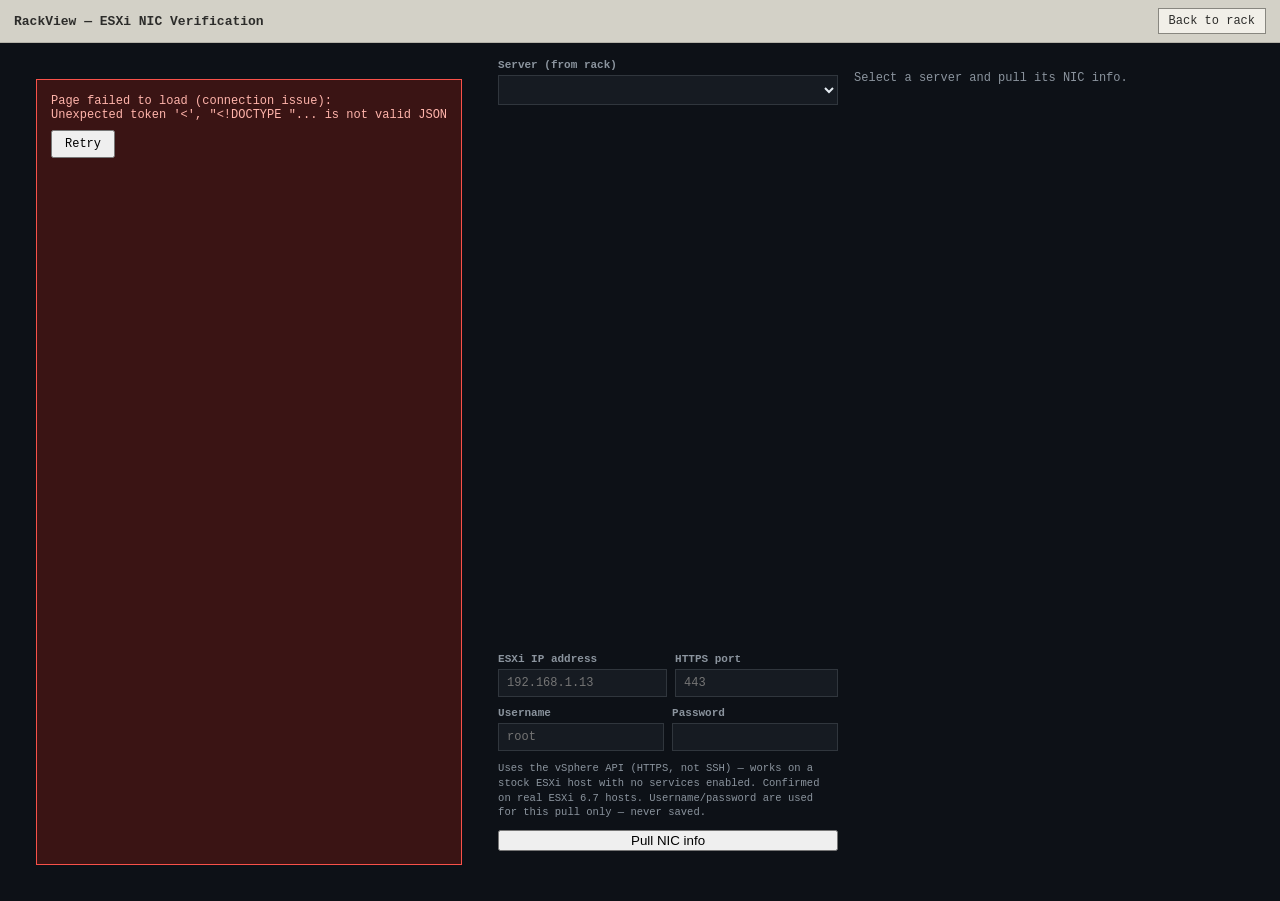
==== static/esxi.html @ 1b65af24 "Add ESXi NIC Verification via vSphere API — confirmed on real hosts, SSH not required SSH is disable" ====
<!DOCTYPE html>
<html lang="en">
<head>
  <meta charset="utf-8">
  <title>RackView — ESXi NIC Verification</title>
  <link rel="stylesheet" href="style.css" onerror="this.onerror=null;this.href='style.css?retry='+Date.now()">
</head>
<body>
  <header class="toolbar">
    <span class="title">RackView — ESXi NIC Verification</span>
    <div class="spacer"></div>
    <a class="btn-link" href="index.html">Back to rack</a>
  </header>

  <main class="san-page">
    <div class="san-input-col">
      <div class="san-field">
        <label for="ex-switch-select">Server (from rack)</label>
        <select id="ex-switch-select"></select>
      </div>
      <div class="san-field-row">
        <div class="san-field">
          <label for="ex-ip">ESXi IP address</label>
          <input id="ex-ip" type="text" placeholder="192.168.1.13">
        </div>
        <div class="san-field san-field-narrow">
          <label for="ex-port">HTTPS port</label>
          <input id="ex-port" type="text" placeholder="443">
        </div>
      </div>
      <div class="san-field-row">
        <div class="san-field">
          <label for="ex-user">Username</label>
          <input id="ex-user" type="text" autocomplete="off" placeholder="root">
        </div>
        <div class="san-field">
          <label for="ex-pass">Password</label>
          <input id="ex-pass" type="password" autocomplete="off">
        </div>
      </div>
      <div class="san-hint">Uses the vSphere API (HTTPS, not SSH) — works on a stock ESXi host with no services enabled. Confirmed on real ESXi 6.7 hosts. Username/password are used for this pull only — never saved.</div>
      <button id="btn-ex-collect" class="primary">Pull NIC info</button>
      <div id="ex-error" class="san-error"></div>
      <div id="ex-last-pulled" class="san-hint"></div>
    </div>

    <div class="san-results-col">
      <div id="ex-body"><div class="san-empty">Select a server and pull its NIC info.</div></div>
    </div>
  </main>

  <script src="js/esxi.js"></script>
</body>
</html>
---- static/style.css ----
* { box-sizing: border-box; }

body {
  margin: 0;
  font-family: monospace;
  background: #F1EFE8;
  color: #2C2C2A;
}

.toolbar {
  display: flex;
  align-items: center;
  gap: 8px;
  padding: 8px 14px;
  background: #D3D1C7;
  border-bottom: 1px solid #B4B2A9;
}

.toolbar .title {
  font-weight: bold;
}

.toolbar .spacer {
  flex: 1;
}

.toolbar button {
  font-family: monospace;
  font-size: 12px;
  padding: 5px 10px;
  border: 1px solid #888780;
  background: #F1EFE8;
  color: #2C2C2A;
  cursor: pointer;
}

.toolbar button.active {
  background: #9FE1CB;
  border-color: #0F6E56;
}

.toolbar button:disabled {
  opacity: 0.4;
  cursor: not-allowed;
}

.btn-link {
  font-family: monospace;
  font-size: 12px;
  padding: 5px 10px;
  border: 1px solid #888780;
  background: #F1EFE8;
  color: #2C2C2A;
  cursor: pointer;
  text-decoration: none;
  display: inline-block;
}

.dropdown {
  position: relative;
}

.conn-export-btn {
  margin-bottom: 10px;
}

.rear-cfg {
  margin-top: 14px;
  padding-top: 10px;
  border-top: 1px solid #D3D1C7;
}

.rear-cfg-note {
  font-size: 11px;
  color: #5F5E5A;
  margin-bottom: 8px;
}

.rear-cfg-row {
  display: flex;
  align-items: center;
  gap: 8px;
  margin-bottom: 6px;
}

.rear-cfg-label {
  width: 80px;
  flex-shrink: 0;
  font-size: 11px;
  color: #5F5E5A;
}

.rear-cfg-opts {
  display: flex;
  gap: 4px;
  flex-wrap: wrap;
}

.rear-cfg-btn {
  font-family: monospace;
  font-size: 11px;
  padding: 3px 8px;
  border: 1px solid #888780;
  background: #F1EFE8;
  color: #2C2C2A;
  cursor: pointer;
}

.rear-cfg-btn.active {
  background: #9FE1CB;
  border-color: #0F6E56;
  font-weight: bold;
}

.rear-cfg-preview {
  font-size: 12px;
  font-weight: bold;
  color: #0F6E56;
  margin: 10px 0;
}

.rear-cfg-actions {
  display: flex;
  gap: 8px;
}

.search-overlay {
  display: none;
  position: fixed;
  inset: 0;
  background: rgba(20, 19, 18, 0.45);
  z-index: 2000;
  align-items: flex-start;
  justify-content: center;
  padding-top: 10vh;
}

.search-overlay.open {
  display: flex;
}

.search-box {
  width: 560px;
  max-width: 90vw;
  max-height: 70vh;
  background: #F1EFE8;
  border: 1px solid #888780;
  border-radius: 8px;
  box-shadow: 0 8px 30px rgba(0, 0, 0, 0.35);
  display: flex;
  flex-direction: column;
  overflow: hidden;
}

.search-input-row {
  display: flex;
  align-items: center;
  gap: 8px;
  padding: 10px 12px;
  border-bottom: 1px solid #B4B2A9;
}

#search-input {
  flex: 1;
  font-family: monospace;
  font-size: 14px;
  border: none;
  background: none;
  outline: none;
  color: #2C2C2A;
}

.search-type-badge {
  display: none;
  font-size: 10px;
  padding: 2px 6px;
  border-radius: 3px;
  background: #9FE1CB;
  color: #0F6E56;
  font-weight: bold;
}

.search-results {
  overflow-y: auto;
  padding: 6px;
}

.search-empty {
  padding: 16px;
  color: #5F5E5A;
  font-size: 12px;
  text-align: center;
}

.sr {
  padding: 8px 10px;
  border-radius: 6px;
  cursor: pointer;
  margin-bottom: 2px;
}

.sr:hover, .sr.active {
  background: #D3D1C7;
}

.sr .st {
  display: flex;
  justify-content: space-between;
  align-items: baseline;
  gap: 8px;
}

.sr .st b {
  font-size: 12.5px;
}

.sr .bd {
  font-size: 10px;
  padding: 1px 5px;
  border-radius: 3px;
  background: #D3D1C7;
  color: #5F5E5A;
  white-space: nowrap;
}

.sr.active .bd, .sr:hover .bd {
  background: #F1EFE8;
}

.sr .sb {
  font-size: 11px;
  color: #5F5E5A;
  margin-top: 2px;
}

.sr .sm {
  font-size: 10.5px;
  color: #0F6E56;
  margin-top: 2px;
}

.dropdown-menu {
  display: none;
  position: absolute;
  top: 100%;
  left: 0;
  z-index: 10;
  flex-direction: column;
  min-width: 240px;
  background: #F1EFE8;
  border: 1px solid #888780;
  box-shadow: 0 2px 6px rgba(0, 0, 0, 0.25);
}

.dropdown-menu.open {
  display: flex;
}

.dropdown-menu button {
  font-family: monospace;
  font-size: 12px;
  padding: 7px 10px;
  border: none;
  border-bottom: 1px solid #D3D1C7;
  background: #F1EFE8;
  color: #2C2C2A;
  text-align: left;
  cursor: pointer;
}

.dropdown-menu button:last-child {
  border-bottom: none;
}

.dropdown-menu button:hover {
  background: #D3D1C7;
}

.layout {
  display: flex;
  height: calc(100vh - 42px);
}

.catalog {
  display: none;
  flex-direction: column;
  gap: 8px;
  width: 260px;
  flex-shrink: 0;
  padding: 10px;
  overflow-y: auto;
  border-right: 1px solid #B4B2A9;
  background: #F1EFE8;
  font-size: 12px;
}

.catalog-search {
  font-family: monospace;
  font-size: 12px;
  padding: 5px 6px;
  border: 1px solid #888780;
  background: #fff;
}

.catalog-chips {
  display: flex;
  flex-wrap: wrap;
  gap: 4px;
}

.chip {
  font-family: monospace;
  font-size: 11px;
  padding: 3px 7px;
  border: 1px solid #888780;
  background: #F1EFE8;
  color: #2C2C2A;
  cursor: pointer;
}

.chip.active {
  background: #9FE1CB;
  border-color: #0F6E56;
}

.catalog-list {
  display: flex;
  flex-direction: column;
  gap: 6px;
  margin-top: 4px;
}

.catalog-card {
  border: 1px solid #B4B2A9;
  padding: 6px;
  cursor: grab;
  background: #D3D1C7;
}

.catalog-card-title {
  font-weight: bold;
}

.catalog-card-meta {
  color: #5F5E5A;
  font-size: 10px;
}

.catalog-empty {
  color: #5F5E5A;
}

.rack-container {
  position: relative;
  flex: 1;
  overflow: auto;
  display: flex;
  flex-direction: column;
  align-items: center;
  padding: 16px;
}

.cable-legend {
  display: none;
  gap: 14px;
  margin-top: 8px;
  font-size: 11px;
}

.legend-item {
  display: inline-flex;
  align-items: center;
}

.legend-swatch {
  display: inline-block;
  width: 16px;
  height: 4px;
  margin-right: 4px;
  vertical-align: middle;
}

#rack-svg {
  height: 100%;
  cursor: grab;
}

.panel {
  width: 340px;
  border-left: 1px solid #B4B2A9;
  padding: 12px;
  overflow-y: auto;
  font-size: 12px;
  background: #F1EFE8;
}

.panel table {
  width: 100%;
  table-layout: fixed;
  font-family: monospace;
  font-size: 11px;
  border-collapse: collapse;
}

.panel table td, .panel table th {
  padding: 2px 4px;
  overflow: hidden;
  text-overflow: ellipsis;
  white-space: nowrap;
  border-bottom: 1px solid #D3D1C7;
  text-align: left;
}

.panel-header {
  margin-bottom: 8px;
}

.ph-top {
  display: flex;
  align-items: center;
  gap: 6px;
}

.ph-role-sq {
  display: inline-block;
  width: 10px;
  height: 10px;
  border-radius: 2px;
  flex-shrink: 0;
}

.ph-name {
  font-weight: bold;
  font-size: 14px;
  flex: 1;
}

.ph-edit-btn {
  font-family: monospace;
  font-size: 11px;
  padding: 3px 8px;
  border: 1px solid #888780;
  background: #F1EFE8;
  color: #2C2C2A;
  cursor: pointer;
}

.ph-model {
  color: #5F5E5A;
  font-size: 11px;
  font-weight: bold;
  margin-top: 2px;
}

.ph-chips {
  display: flex;
  flex-wrap: wrap;
  gap: 4px;
  margin-top: 6px;
}

.chip-sm {
  font-size: 10px;
  font-family: monospace;
  padding: 2px 6px;
  background: #D3D1C7;
  border-radius: 3px;
}

.panel-tabs {
  display: flex;
  gap: 2px;
  margin: 10px 0 8px;
  border-bottom: 1px solid #B4B2A9;
}

.panel-tab {
  font-family: monospace;
  font-size: 11px;
  padding: 6px 8px;
  border: none;
  background: none;
  color: #5F5E5A;
  cursor: pointer;
  border-bottom: 2px solid transparent;
}

.panel-tab.active {
  color: #2C2C2A;
  font-weight: bold;
  border-bottom-color: #0F6E56;
}

.tab-empty {
  color: #5F5E5A;
  font-size: 11px;
  padding: 6px 0;
}

.impact-loading {
  color: #5F5E5A;
  font-size: 11px;
  padding: 10px 0;
}

.impact-severity {
  display: inline-block;
  font-size: 11px;
  font-weight: bold;
  padding: 4px 10px;
  border-radius: 4px;
  margin-bottom: 10px;
}

.impact-counts {
  display: flex;
  gap: 6px;
  margin-bottom: 8px;
}

.impact-count-card {
  flex: 1;
  border: 1px solid;
  border-radius: 6px;
  padding: 8px 6px;
  text-align: center;
}

.icc-num {
  font-size: 18px;
  font-weight: bold;
  line-height: 1.1;
}

.icc-label {
  font-size: 9px;
  color: #5F5E5A;
  margin-top: 2px;
}

.ic {
  position: relative;
  padding: 6px 9px 6px 12px;
  margin-bottom: 4px;
  border-radius: 5px;
  background: #E4E2D8;
  cursor: pointer;
  font-size: 11px;
}

.ic::before {
  content: "";
  position: absolute;
  left: 0;
  top: 0;
  bottom: 0;
  width: 2.5px;
  border-radius: 5px 0 0 5px;
}

.ic.crit::before { background: #A32D2D; }
.ic.warn::before { background: #B8791A; }
.ic.ok::before { background: #0F6E56; }

.ic .in {
  font-family: monospace;
}

.ic .id {
  font-size: 10px;
  color: #5F5E5A;
  margin-top: 2px;
}

.gen-row {
  display: flex;
  justify-content: space-between;
  gap: 8px;
  padding: 3px 0;
  border-bottom: 1px solid #D3D1C7;
  font-size: 11px;
}

.gen-label {
  color: #5F5E5A;
  flex-shrink: 0;
}

.gen-val {
  text-align: right;
  overflow: hidden;
  text-overflow: ellipsis;
  white-space: nowrap;
}

.ip-conflict-warning {
  font-size: 10.5px;
  color: #A32D2D;
  background: #FCE8E6;
  border-radius: 4px;
  padding: 4px 7px;
  margin: 2px 0 4px;
}

.conn-group-title {
  display: flex;
  align-items: center;
  gap: 6px;
  font-size: 11px;
  font-weight: bold;
  color: #5F5E5A;
  margin: 10px 0 5px;
}

.cg-stripe {
  display: inline-block;
  width: 12px;
  height: 3px;
}

.cg-count {
  margin-left: auto;
  background: #D3D1C7;
  border-radius: 8px;
  padding: 0 6px;
  font-weight: normal;
}

.row {
  position: relative;
  display: grid;
  grid-template-columns: 1fr 1fr;
  gap: 3px 10px;
  padding: 7px 9px;
  background: #E4E2D8;
  border-radius: 7px;
  margin-bottom: 4px;
}

.rl, .rr {
  display: flex;
  flex-direction: column;
  min-width: 0;
}

.rl b, .rr b {
  font-size: 11.5px;
  font-weight: 600;
  color: #2C2C2A;
  font-family: monospace;
  overflow: hidden;
  text-overflow: ellipsis;
  white-space: nowrap;
}

.rl span, .rr span {
  font-size: 10px;
  color: #5F5E5A;
  font-family: monospace;
}

.rt {
  grid-column: 1 / -1;
  font-size: 10px;
  color: #C9E8D8;
  font-family: monospace;
  white-space: pre-wrap;
  background: #2C2C2A;
  border-radius: 4px;
  padding: 5px 7px;
  margin-top: 4px;
  line-height: 1.5;
}

.lldp-note-row {
  background: transparent;
  border: 1px dashed #B4B2A9;
}

.row-del {
  position: absolute;
  top: 4px;
  right: 6px;
  border: none;
  background: none;
  color: #A32D2D;
  font-size: 13px;
  line-height: 1;
  cursor: pointer;
  padding: 2px 4px;
}

.add-conn-wrap {
  margin-top: 6px;
}

.add-conn-btn {
  font-family: monospace;
  font-size: 11px;
  padding: 5px 8px;
  border: 1px dashed #888780;
  background: none;
  color: #5F5E5A;
  cursor: pointer;
  width: 100%;
}

.add-conn-form {
  display: flex;
  flex-direction: column;
  gap: 4px;
  padding: 7px 9px;
  background: #E4E2D8;
  border-radius: 7px;
}

.ed-select, .ed-input {
  font-family: monospace;
  font-size: 11px;
  padding: 4px 5px;
  border: 1px solid #B4B2A9;
  background: #fff;
}

.add-conn-commit {
  font-family: monospace;
  font-size: 11px;
  padding: 5px 8px;
  border: 1px solid #0F6E56;
  background: #9FE1CB;
  cursor: pointer;
}

.panel-action-bar {
  position: sticky;
  bottom: 0;
  display: flex;
  align-items: center;
  gap: 8px;
  margin-top: 10px;
  padding: 8px;
  background: #D3D1C7;
  border-top: 1px solid #B4B2A9;
  font-size: 11px;
}

.panel-action-bar span {
  flex: 1;
  color: #5F5E5A;
}

.panel-action-bar button {
  font-family: monospace;
  font-size: 11px;
  padding: 5px 10px;
  border: 1px solid #888780;
  background: #F1EFE8;
  cursor: pointer;
}

.panel-action-bar .save-btn {
  border-color: #0F6E56;
  background: #9FE1CB;
}

.panel-action-bar .delete-btn {
  border-color: #A32D2D;
  color: #A32D2D;
}

.panel-action-bar .delete-btn:hover {
  background: #A32D2D;
  color: #F1EFE8;
}

#panel.edit .ed {
  outline: 0.5px dashed #888780;
  outline-offset: 2px;
  border-radius: 3px;
  cursor: text;
}

#panel.edit .ed:hover {
  background: #FFF8E8;
  outline-color: #B8791A;
}

#panel.edit .ed:focus {
  outline: 1.5px solid #0F6E56;
  background: #fff;
}

#panel.edit .rt:hover {
  background: #383735;
  outline-color: #B8791A;
}

#panel.edit .rt:focus {
  background: #202020;
  outline: 1.5px solid #0F6E56;
}

.ed.chg {
  background: #FFF8E8;
}

.panel .section-title {
  margin-top: 10px;
  font-weight: bold;
  color: #5F5E5A;
  border-bottom: 1px solid #B4B2A9;
  margin-bottom: 4px;
}

.panel .config-block {
  background: #2C2C2A;
  color: #D3D1C7;
  font-size: 10px;
  padding: 6px;
  white-space: pre-wrap;
  overflow-x: auto;
}

.cable-info {
  display: none;
  margin-top: 8px;
  padding: 8px 12px;
  background: #2C2C2A;
  color: #F1EFE8;
  border-radius: 6px;
  font-family: monospace;
  font-size: 12px;
  align-items: center;
  gap: 12px;
}

.cable-info-end {
  display: flex;
  flex-direction: column;
}

.cable-info-dev {
  font-weight: bold;
}

.cable-info-port {
  color: #B4B2A9;
  font-size: 11px;
}

.cable-info-mid {
  display: flex;
  align-items: center;
  gap: 6px;
  color: #D3D1C7;
  font-size: 11px;
  white-space: nowrap;
}

.rv-tooltip {
  position: fixed;
  display: none;
  background: #2C2C2A;
  color: #E6E4DC;
  padding: 7px 10px;
  border-radius: 6px;
  font-size: 11px;
  font-family: monospace;
  line-height: 1.5;
  pointer-events: none;
  z-index: 1000;
  box-shadow: 0 2px 8px rgba(0, 0, 0, 0.25);
}

.toolbar button.primary, .lldp-page button.primary {
  background: #9FE1CB;
  border-color: #0F6E56;
  font-weight: bold;
}

.cabling-hint {
  position: absolute;
  top: 10px;
  left: 50%;
  transform: translateX(-50%);
  background: #2C2C2A;
  color: #E6E4DC;
  padding: 7px 14px;
  border-radius: 6px;
  font-size: 12px;
  font-family: monospace;
  z-index: 900;
  box-shadow: 0 2px 8px rgba(0, 0, 0, 0.25);
  pointer-events: none;
}

.toast-container {
  position: fixed;
  right: 16px;
  bottom: 16px;
  z-index: 5000;
  display: flex;
  flex-direction: column-reverse;
  gap: 8px;
}

.toast {
  background: #F1EFE8;
  border: 1px solid #0F6E56;
  border-left: 4px solid #0F6E56;
  border-radius: 6px;
  padding: 8px 12px;
  font-family: monospace;
  min-width: 200px;
  max-width: 320px;
  box-shadow: 0 4px 14px rgba(0, 0, 0, 0.25);
  cursor: pointer;
  animation: toast-in 0.15s ease-out;
}

@keyframes toast-in {
  from { opacity: 0; transform: translateY(6px); }
  to { opacity: 1; transform: translateY(0); }
}

.toast-title {
  font-size: 12px;
  font-weight: bold;
  color: #0F6E56;
}

.toast-detail {
  font-size: 11px;
  color: #5F5E5A;
  margin-top: 2px;
}

.lldp-mode-hint {
  padding: 6px 16px;
  font-size: 12px;
  color: #5F5E5A;
  background: #F1EFE8;
  border-bottom: 1px solid #D3D1C7;
}

.lldp-page {
  display: flex;
  gap: 16px;
  padding: 16px;
  height: calc(100vh - 42px);
  box-sizing: border-box;
}

.lldp-input-col {
  width: 380px;
  flex-shrink: 0;
  display: flex;
  flex-direction: column;
  gap: 10px;
}

.lldp-field {
  display: flex;
  flex-direction: column;
  gap: 4px;
}

.lldp-field label {
  font-size: 11px;
  color: #5F5E5A;
  font-weight: bold;
}

.lldp-field select, .lldp-field textarea {
  font-family: monospace;
  font-size: 12px;
  padding: 6px 8px;
  border: 1px solid #888780;
  background: #fff;
}

.lldp-field textarea {
  flex: 1;
  min-height: 320px;
  resize: vertical;
  white-space: pre;
}

.lldp-actions {
  display: flex;
  gap: 8px;
}

.lldp-actions button {
  font-family: monospace;
  font-size: 12px;
  padding: 7px 12px;
  border: 1px solid #888780;
  background: #F1EFE8;
  cursor: pointer;
}

.lldp-error {
  color: #A32D2D;
  font-size: 11px;
  min-height: 14px;
}

.lldp-history-section {
  display: flex;
  flex-direction: column;
  gap: 6px;
  min-height: 0;
  flex: 1;
}

.lldp-history-title {
  font-size: 11px;
  font-weight: bold;
  color: #5F5E5A;
  text-transform: uppercase;
  letter-spacing: 0.03em;
}

.lldp-history-list {
  overflow-y: auto;
  display: flex;
  flex-direction: column;
  gap: 4px;
}

.lh {
  border: 1px solid #B4B2A9;
  border-radius: 5px;
  padding: 6px 8px;
  background: #fff;
  cursor: pointer;
}

.lh:hover {
  background: #F1EFE8;
}

.lh.active {
  border-color: #0F6E56;
  box-shadow: 0 0 0 1px #0F6E56;
}

.lh.done {
  opacity: 0.7;
}

.lh-top {
  display: flex;
  align-items: center;
  gap: 6px;
  font-size: 11.5px;
}

.lh-time {
  color: #5F5E5A;
}

.lh-switch {
  font-weight: bold;
  flex: 1;
}

.lh-del {
  border: none;
  background: none;
  color: #A32D2D;
  cursor: pointer;
  font-size: 13px;
  line-height: 1;
  padding: 0 2px;
}

.lh-summary {
  font-size: 11px;
  color: #5F5E5A;
  margin-top: 2px;
}

.lh-state {
  font-size: 9.5px;
  text-transform: uppercase;
  color: #B8791A;
  margin-top: 2px;
}

.lh.done .lh-state {
  color: #0F6E56;
}

.lldp-results-col {
  flex: 1;
  display: flex;
  flex-direction: column;
  min-width: 0;
}

.lldp-results-header {
  display: flex;
  align-items: center;
  justify-content: space-between;
  gap: 10px;
  margin-bottom: 10px;
}

.lldp-chips {
  display: flex;
  gap: 4px;
}

.lldp-header-actions {
  display: flex;
  align-items: center;
  gap: 8px;
}

.lldp-summary {
  margin-bottom: 8px;
}

.lldp-summary-line {
  font-size: 12px;
  font-weight: bold;
  color: #2C2C2A;
}

.lldp-summary-ok {
  font-size: 12px;
  color: #0F6E56;
}

#btn-apply-all {
  font-family: monospace;
  font-size: 12px;
  padding: 6px 12px;
  border: 1px solid #0F6E56;
  cursor: pointer;
}

#btn-apply-all:disabled {
  opacity: 0.4;
  cursor: not-allowed;
  border-color: #888780;
  background: #F1EFE8;
}

.lldp-results-list {
  flex: 1;
  overflow-y: auto;
}

.lldp-empty {
  color: #5F5E5A;
  font-size: 12px;
  padding: 20px;
  text-align: center;
}

.lr {
  border: 1px solid #B4B2A9;
  border-left: 3px solid #888780;
  border-radius: 5px;
  padding: 8px 10px;
  margin-bottom: 6px;
  background: #fff;
}

.lr.new { border-left-color: #0F6E56; }
.lr.matched { border-left-color: #888780; opacity: 0.75; }
.lr.conflict { border-left-color: #A32D2D; }
.lr.removed { border-left-color: #B8791A; }

.lr .lt {
  display: flex;
  align-items: center;
  gap: 8px;
  font-size: 12.5px;
}

.lr-port-link {
  cursor: pointer;
  text-decoration: underline dotted;
}

.lr-port-link:hover {
  color: #0F6E56;
}

.lr .bd {
  font-size: 9.5px;
  font-weight: bold;
  padding: 1px 6px;
  border-radius: 3px;
  text-transform: uppercase;
}

.lr .bd.new { background: #DFF5E6; color: #0F6E56; }
.lr .bd.matched { background: #E4E2D8; color: #5F5E5A; }
.lr .bd.conflict { background: #FCE8E6; color: #A32D2D; }
.lr .bd.removed { background: #FBEDD4; color: #B8791A; }

.lr .lb {
  font-size: 11px;
  color: #5F5E5A;
  margin-top: 3px;
}

.lr .lc-note {
  font-size: 10.5px;
  color: #B8791A;
  margin-top: 3px;
}

.lr .lc-note.warn {
  color: #A32D2D;
}

.lr .lc-note.ok {
  color: #0F6E56;
}

.lr .la {
  display: flex;
  align-items: center;
  gap: 6px;
  margin-top: 6px;
}

.lldp-medium-select, .lldp-device-select {
  font-family: monospace;
  font-size: 11px;
  padding: 3px 5px;
  border: 1px solid #888780;
}

.lldp-device-select {
  max-width: 220px;
}

.lr .ba, .lr .bs {
  font-family: monospace;
  font-size: 11px;
  padding: 4px 8px;
  border: 1px solid #888780;
  background: #F1EFE8;
  cursor: pointer;
}

.lr .ba {
  border-color: #0F6E56;
  background: #9FE1CB;
}

.lr .ba.danger {
  border-color: #A32D2D;
  background: #F3B4B0;
}

.floor-customer-label {
  font-size: 12px;
  color: #5F5E5A;
}

#customer-select {
  font-family: monospace;
  font-size: 12px;
  padding: 5px 8px;
  border: 1px solid #888780;
  background: #fff;
}

.floor-summary {
  font-size: 11px;
  color: #5F5E5A;
}

.floor-toggle {
  font-size: 11px;
  display: flex;
  align-items: center;
  gap: 4px;
  cursor: pointer;
}

.floor-container {
  height: calc(100vh - 42px);
  overflow: auto;
  padding: 16px;
  background: #E4E2D8;
}

.floor-empty {
  color: #5F5E5A;
  font-size: 13px;
  text-align: center;
  padding: 60px;
}

#floor-svg {
  display: block;
}

.cable-ctx-menu {
  position: fixed;
  z-index: 3000;
  display: flex;
  flex-direction: column;
  min-width: 200px;
  background: #F1EFE8;
  border: 1px solid #888780;
  box-shadow: 0 2px 8px rgba(0, 0, 0, 0.3);
}

.cable-ctx-menu button {
  font-family: monospace;
  font-size: 12px;
  padding: 7px 10px;
  border: none;
  border-bottom: 1px solid #D3D1C7;
  background: #F1EFE8;
  color: #2C2C2A;
  text-align: left;
  cursor: pointer;
}

.cable-ctx-menu button:last-child {
  border-bottom: none;
}

.cable-ctx-menu button:hover {
  background: #D3D1C7;
}

.cable-ctx-menu button:disabled {
  opacity: 0.4;
  cursor: not-allowed;
}

.cable-ctx-menu button.cable-ctx-danger {
  color: #A32D2D;
}

.cable-ctx-menu button.cable-ctx-danger:hover {
  background: #A32D2D;
  color: #F1EFE8;
}

.help-overlay {
  display: none;
  position: fixed;
  inset: 0;
  z-index: 4000;
  background: rgba(20, 19, 18, 0.55);
  align-items: center;
  justify-content: center;
}

.help-overlay.open {
  display: flex;
}

.help-box {
  position: relative;
  width: min(700px, 90vw);
  max-height: 85vh;
  overflow-y: auto;
  background: #F1EFE8;
  border: 1px solid #888780;
  box-shadow: 0 8px 30px rgba(0, 0, 0, 0.4);
  padding: 28px 32px;
  font-family: monospace;
  color: #2C2C2A;
}

.help-box h2 {
  margin: 0 0 4px;
  font-size: 20px;
}

.help-intro {
  margin: 0 0 20px;
  color: #5F5E5A;
  font-size: 13px;
}

.help-grid {
  display: grid;
  grid-template-columns: 1fr 1fr;
  gap: 16px;
}

.help-item h3 {
  margin: 0 0 6px;
  font-size: 13px;
}

.help-item p {
  margin: 0;
  font-size: 12px;
  line-height: 1.5;
  color: #3A3937;
}

.help-close {
  position: absolute;
  top: 10px;
  right: 12px;
  width: 28px;
  height: 28px;
  border: 1px solid #888780;
  background: #F1EFE8;
  font-size: 18px;
  line-height: 1;
  cursor: pointer;
  color: #2C2C2A;
}

.help-close:hover {
  background: #A32D2D;
  color: #F1EFE8;
  border-color: #A32D2D;
}

@media (max-width: 640px) {
  .help-grid {
    grid-template-columns: 1fr;
  }
}

/* ===== SAN Switch Mapping — a dark, self-contained theme (unlike the rest of the app) since
   this page mirrors a sibling tool's fabric/zoning report look, not RackView's own light UI. */
.san-page {
  display: flex;
  gap: 16px;
  padding: 16px;
  height: calc(100vh - 42px);
  box-sizing: border-box;
  background: #0d1117;
  color: #e6edf3;
}

.san-input-col {
  width: 340px;
  flex-shrink: 0;
  display: flex;
  flex-direction: column;
  gap: 10px;
}

.san-field {
  display: flex;
  flex-direction: column;
  gap: 4px;
  flex: 1;
}

.san-field-row {
  display: flex;
  gap: 8px;
}

.san-field-narrow {
  flex: 0 0 70px;
}

.san-field label {
  font-size: 11px;
  color: #8b949e;
  font-weight: bold;
}

.san-field input, .san-field select {
  font-family: monospace;
  font-size: 12px;
  padding: 6px 8px;
  border: 1px solid #30363d;
  background: #161b22;
  color: #e6edf3;
}

.san-hint {
  font-size: 10.5px;
  color: #8b949e;
  line-height: 1.4;
}

#btn-san-collect {
  font-family: monospace;
  font-size: 12px;
  padding: 8px 12px;
  border: 1px solid #58a6ff;
  background: #1c3a5e;
  color: #e6edf3;
  cursor: pointer;
}

#btn-san-collect:disabled {
  opacity: 0.6;
  cursor: default;
}

.san-error {
  color: #f85149;
  font-size: 11px;
  min-height: 14px;
}

.san-results-col {
  flex: 1;
  overflow-y: auto;
  min-width: 0;
}

.san-empty {
  color: #8b949e;
  font-size: 12px;
  padding: 12px 0;
}

.san-block {
  margin-bottom: 30px;
}

.san-head {
  display: flex;
  align-items: center;
  gap: 10px;
  flex-wrap: wrap;
  margin-bottom: 8px;
}

.san-head b {
  font-size: 15px;
}

.san-sub {
  color: #8b949e;
  font-size: 11px;
}

.san-pill {
  display: inline-block;
  border: 1px solid #30363d;
  border-radius: 10px;
  padding: 1px 8px;
  font-size: 10.5px;
  color: #c9d1d9;
  background: #161b22;
}

.san-pill-ip {
  color: #58a6ff;
  border-color: #1c3a5e;
}

.san-h4 {
  font-size: 11px;
  text-transform: uppercase;
  letter-spacing: 0.5px;
  color: #8b949e;
  margin: 14px 0 6px;
}

.san-portgrid {
  display: grid;
  grid-template-columns: repeat(auto-fill, minmax(150px, 1fr));
  gap: 8px;
}

.san-portcard {
  background: #161b22;
  border: 1px solid #30363d;
  border-radius: 8px;
  padding: 9px 11px;
  font-size: 11px;
}

.san-portcard.off {
  opacity: 0.55;
}

.san-pn {
  display: flex;
  justify-content: space-between;
  align-items: center;
  gap: 6px;
  font-weight: 600;
  margin-bottom: 5px;
}

.san-pmeta {
  color: #8b949e;
  display: flex;
  gap: 8px;
  flex-wrap: wrap;
  margin-bottom: 4px;
}

.san-pdest {
  color: #7ee787;
  font-weight: 600;
  font-size: 10.5px;
  word-break: break-word;
  margin-top: 2px;
}

.san-pwwn {
  color: #8b949e;
  font-family: monospace;
  font-size: 9px;
  word-break: break-all;
  margin-top: 2px;
}

.san-dot {
  display: inline-block;
  width: 7px;
  height: 7px;
  border-radius: 50%;
  margin-right: 5px;
}

.san-dot-ok { background: #3fb950; }
.san-dot-warn { background: #d29922; }
.san-dot-unknown { background: #484f58; }

.san-zonegrid {
  display: grid;
  grid-template-columns: repeat(auto-fill, minmax(230px, 1fr));
  gap: 8px;
}

.san-zonecard {
  background: #161b22;
  border: 1px solid #30363d;
  border-radius: 8px;
  padding: 10px 12px;
  cursor: pointer;
  transition: 0.15s;
}

.san-zonecard:hover {
  border-color: #58a6ff;
}

.san-zn {
  font-weight: 600;
  font-size: 12px;
  word-break: break-word;
}

.san-zc {
  color: #8b949e;
  font-size: 11px;
  margin-top: 2px;
}

.san-zmembers {
  display: none;
  margin-top: 8px;
  padding-top: 8px;
  border-top: 1px dashed #30363d;
  font-family: monospace;
  font-size: 10px;
  color: #8b949e;
  flex-direction: column;
  gap: 4px;
}

.san-zonecard.expanded {
  border-color: #58a6ff;
}

.san-zonecard.expanded .san-zmembers {
  display: flex;
}

/* ===== Activity Log — light theme, matches the rest of the app (unlike LLDP/SAN's dark pages) */
.log-page {
  max-width: 900px;
  margin: 0 auto;
  padding: 20px 24px 60px;
}

.log-toolbar {
  display: flex;
  align-items: center;
  gap: 14px;
  margin-bottom: 16px;
  flex-wrap: wrap;
}

.log-chips {
  display: flex;
  gap: 6px;
}

#log-rack-select {
  font-family: monospace;
  font-size: 12px;
  padding: 6px 8px;
  border: 1px solid #888780;
  background: #fff;
}

.log-list {
  display: flex;
  flex-direction: column;
  gap: 6px;
}

.log-empty {
  color: #5F5E5A;
  font-size: 12px;
  padding: 20px 0;
  text-align: center;
}

.log-row {
  background: #E4E2D8;
  border-radius: 7px;
  padding: 9px 12px;
  border-left: 3px solid #B4B2A9;
}

.log-row.log-created { border-left-color: #0F6E56; }
.log-row.log-updated { border-left-color: #B8791A; }
.log-row.log-deleted { border-left-color: #A32D2D; }

.log-row-top {
  display: flex;
  align-items: center;
  gap: 8px;
  font-size: 12px;
}

.log-badge {
  font-family: monospace;
  font-size: 10px;
  letter-spacing: 0.03em;
  text-transform: uppercase;
  border-radius: 4px;
  padding: 2px 6px;
  flex-shrink: 0;
}

.log-badge-created { background: #DFF5E6; color: #0F6E56; }
.log-badge-updated { background: #FBEDD4; color: #B8791A; }
.log-badge-deleted { background: #FCE8E6; color: #A32D2D; }

.log-entity {
  font-weight: 600;
  overflow: hidden;
  text-overflow: ellipsis;
  white-space: nowrap;
}

.log-rack-pill {
  font-size: 10px;
  color: #5F5E5A;
  background: #F1EFE8;
  border: 1px solid #D3D1C7;
  border-radius: 4px;
  padding: 1px 6px;
  flex-shrink: 0;
}

.log-time {
  margin-left: auto;
  font-size: 10.5px;
  color: #5F5E5A;
  flex-shrink: 0;
}

.log-diffs {
  margin-top: 6px;
  padding-top: 6px;
  border-top: 1px dashed #B4B2A9;
  display: flex;
  flex-direction: column;
  gap: 2px;
}

.log-diff-line {
  font-family: monospace;
  font-size: 10.5px;
  color: #5F5E5A;
}

.log-diff-from {
  text-decoration: line-through;
  opacity: 0.7;
}

.log-diff-to {
  color: #0F6E56;
  font-weight: 600;
}
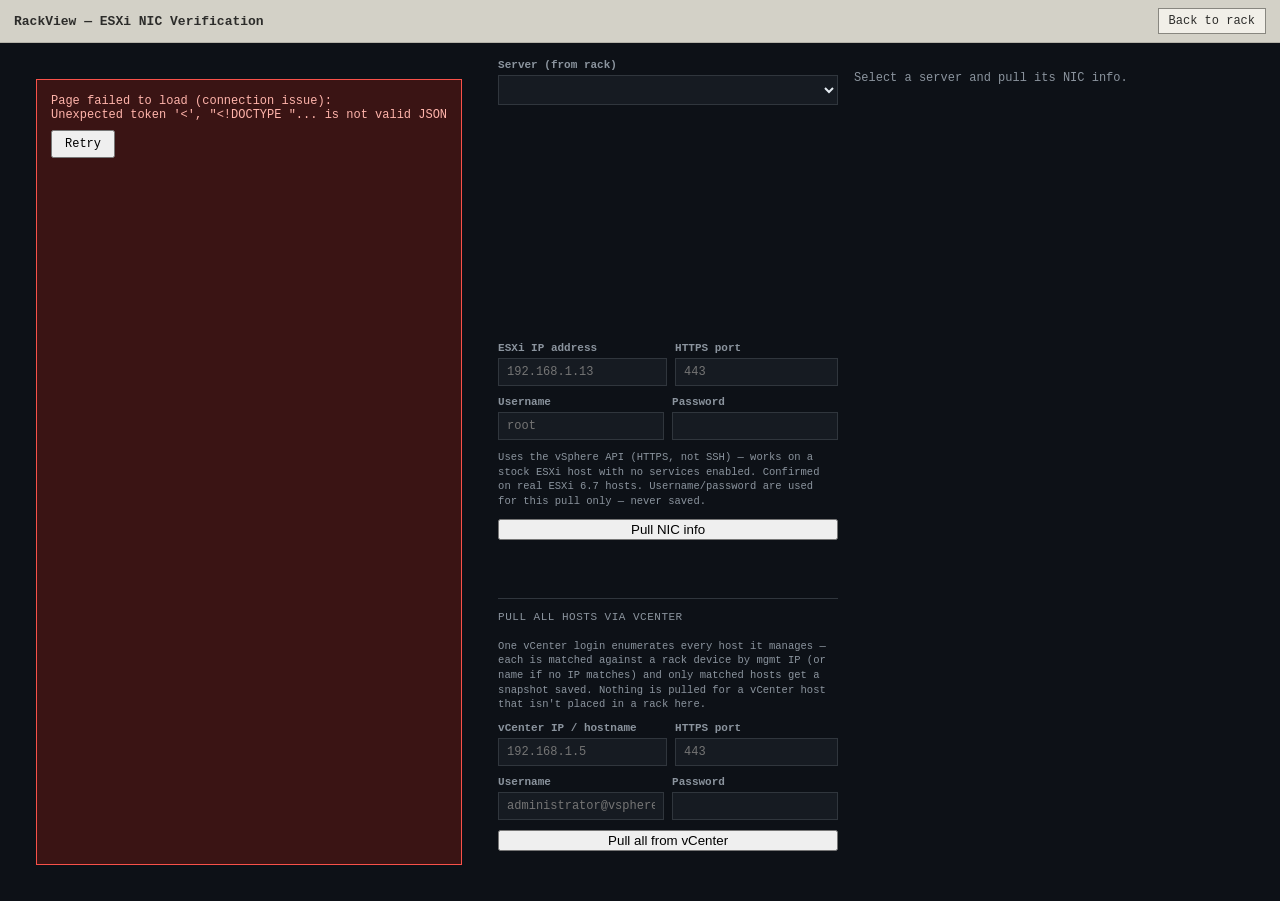
==== commit 2a5d8cfd: "Add vCenter bulk ESXi pull, track ESXi version in Firmware Status/List ESXi NIC Verification could o" ====
--- a/static/esxi.html
+++ b/static/esxi.html
@@ -42,6 +42,34 @@
       <button id="btn-ex-collect" class="primary">Pull NIC info</button>
       <div id="ex-error" class="san-error"></div>
       <div id="ex-last-pulled" class="san-hint"></div>
+
+      <div class="san-vc-section">
+        <div class="san-h4" style="margin-top:0">Pull all hosts via vCenter</div>
+        <div class="san-hint">One vCenter login enumerates every host it manages — each is matched against a rack device by mgmt IP (or name if no IP matches) and only matched hosts get a snapshot saved. Nothing is pulled for a vCenter host that isn't placed in a rack here.</div>
+        <div class="san-field-row">
+          <div class="san-field">
+            <label for="vc-ip">vCenter IP / hostname</label>
+            <input id="vc-ip" type="text" placeholder="192.168.1.5">
+          </div>
+          <div class="san-field san-field-narrow">
+            <label for="vc-port">HTTPS port</label>
+            <input id="vc-port" type="text" placeholder="443">
+          </div>
+        </div>
+        <div class="san-field-row">
+          <div class="san-field">
+            <label for="vc-user">Username</label>
+            <input id="vc-user" type="text" autocomplete="off" placeholder="administrator@vsphere.local">
+          </div>
+          <div class="san-field">
+            <label for="vc-pass">Password</label>
+            <input id="vc-pass" type="password" autocomplete="off">
+          </div>
+        </div>
+        <button id="btn-vc-collect">Pull all from vCenter</button>
+        <div id="vc-error" class="san-error"></div>
+        <div id="vc-result"></div>
+      </div>
     </div>
 
     <div class="san-results-col">
--- a/static/style.css
+++ b/static/style.css
@@ -276,6 +276,27 @@
   background: #D3D1C7;
 }
 
+.dropdown-menu a {
+  font-family: monospace;
+  font-size: 12px;
+  padding: 7px 10px;
+  border: none;
+  border-bottom: 1px solid #D3D1C7;
+  background: #F1EFE8;
+  color: #2C2C2A;
+  text-align: left;
+  text-decoration: none;
+  cursor: pointer;
+}
+
+.dropdown-menu a:last-child {
+  border-bottom: none;
+}
+
+.dropdown-menu a:hover {
+  background: #D3D1C7;
+}
+
 .layout {
   display: flex;
   height: calc(100vh - 42px);
@@ -1464,6 +1485,34 @@
   gap: 8px;
 }
 
+.san-vc-section {
+  margin-top: 14px;
+  padding-top: 12px;
+  border-top: 1px solid #30363d;
+  display: flex;
+  flex-direction: column;
+  gap: 10px;
+}
+
+.san-vc-result {
+  display: flex;
+  flex-direction: column;
+  gap: 4px;
+  font-size: 11px;
+}
+
+.san-vc-row {
+  display: flex;
+  justify-content: space-between;
+  gap: 8px;
+  padding: 5px 8px;
+  border-radius: 4px;
+  background: #161b22;
+}
+
+.san-vc-row.matched { color: #7ee787; }
+.san-vc-row.unmatched { color: #8b949e; }
+
 .san-field-narrow {
   flex: 0 0 70px;
 }
@@ -1627,6 +1676,40 @@
 
 .san-dot-ok { background: #3fb950; }
 .san-dot-warn { background: #d29922; }
+
+.san-fw-search {
+  width: 100%;
+  font-family: monospace;
+  font-size: 11px;
+  padding: 6px 8px;
+  border: 1px solid #30363d;
+  border-radius: 6px;
+  background: #161b22;
+  color: #e6edf3;
+  margin-bottom: 8px;
+}
+
+.san-fw-list {
+  max-height: 320px;
+  overflow-y: auto;
+  border: 1px solid #30363d;
+  border-radius: 8px;
+}
+
+.san-fw-row {
+  display: flex;
+  justify-content: space-between;
+  gap: 10px;
+  padding: 6px 11px;
+  font-size: 11px;
+  border-bottom: 1px solid #21262d;
+}
+
+.san-fw-row:last-child { border-bottom: none; }
+.san-fw-row:nth-child(even) { background: #161b22; }
+
+.san-fw-name { color: #e6edf3; }
+.san-fw-version { color: #7ee787; font-family: monospace; white-space: nowrap; }
 .san-dot-unknown { background: #484f58; }
 
 .san-zonegrid {
@@ -1801,3 +1884,262 @@
   color: #0F6E56;
   font-weight: 600;
 }
+
+/* ===== Devices (flat cross-rack list) ===== */
+.devices-page {
+  padding: 16px;
+  height: calc(100vh - 42px);
+  box-sizing: border-box;
+  display: flex;
+  flex-direction: column;
+  gap: 12px;
+}
+
+.devices-toolbar {
+  display: flex;
+  align-items: center;
+  gap: 8px;
+}
+
+.devices-toolbar input, .devices-toolbar select {
+  font-family: monospace;
+  font-size: 12px;
+  padding: 6px 8px;
+  border: 1px solid #888780;
+  background: #fff;
+}
+
+.devices-toolbar input {
+  flex: 1;
+  min-width: 200px;
+}
+
+.devices-count {
+  margin-left: auto;
+  font-size: 11px;
+  color: #5F5E5A;
+  white-space: nowrap;
+}
+
+.devices-table-wrap {
+  flex: 1;
+  overflow: auto;
+  border: 1px solid #B4B2A9;
+  border-radius: 6px;
+  background: #fff;
+}
+
+#dv-table {
+  width: 100%;
+  border-collapse: collapse;
+  font-family: monospace;
+  font-size: 12px;
+}
+
+#dv-table thead th {
+  position: sticky;
+  top: 0;
+  background: #D3D1C7;
+  text-align: left;
+  padding: 7px 10px;
+  cursor: pointer;
+  user-select: none;
+  white-space: nowrap;
+  border: 1px solid #B4B2A9;
+}
+
+#dv-table thead th:hover {
+  background: #C4C2B8;
+}
+
+#dv-table thead th.sorted-asc::after { content: " \25B2"; font-size: 9px; }
+#dv-table thead th.sorted-desc::after { content: " \25BC"; font-size: 9px; }
+
+#dv-table td {
+  padding: 6px 10px;
+  border: 1px solid #E4E2D8;
+  white-space: nowrap;
+}
+
+.devices-row {
+  cursor: pointer;
+}
+
+.devices-row:hover {
+  background: #F1EFE8;
+}
+
+.dv-name {
+  font-weight: bold;
+}
+
+.dv-mono {
+  color: #5F5E5A;
+}
+
+.devices-empty {
+  text-align: center;
+  color: #5F5E5A;
+  padding: 20px;
+}
+
+/* Firmware Status page — back to a table (the card layout tried a different shape but read as
+   worse), with stronger, more saturated status colors than the original pale badges had. */
+
+.fw-summary-bar {
+  display: flex;
+  gap: 10px;
+}
+
+.fw-summary-chip {
+  display: flex;
+  align-items: center;
+  gap: 6px;
+  font-size: 11px;
+  font-weight: bold;
+  padding: 5px 10px;
+  border-radius: 4px;
+  border: 1px solid #B4B2A9;
+  cursor: pointer;
+  background: #fff;
+  color: #5F5E5A;
+}
+
+.fw-summary-chip b { font-family: monospace; }
+
+.fw-summary-chip.active {
+  background: #2C2C2A;
+  color: #F1EFE8;
+  border-color: #2C2C2A;
+}
+
+.fw-chip-dot { width: 8px; height: 8px; border-radius: 50%; display: inline-block; }
+.fw-chip-dot-outdated { background: #D93E30; }
+.fw-chip-dot-up_to_date { background: #16916E; }
+.fw-chip-dot-unknown_latest { background: #D6971F; }
+.fw-chip-dot-no_data { background: #8A887F; }
+
+#fw-table, #fwl-table {
+  width: 100%;
+  border-collapse: collapse;
+  font-family: monospace;
+  font-size: 12px;
+}
+
+#fw-table thead th, #fwl-table thead th {
+  position: sticky;
+  top: 0;
+  background: #D3D1C7;
+  text-align: left;
+  padding: 8px 10px;
+  white-space: nowrap;
+  border: 1px solid #B4B2A9;
+}
+
+#fwl-table thead th[data-sort] { cursor: pointer; user-select: none; }
+#fwl-table thead th[data-sort]:hover { background: #C4C2B8; }
+#fwl-table thead th.sorted-asc::after { content: " \25B2"; font-size: 9px; }
+#fwl-table thead th.sorted-desc::after { content: " \25BC"; font-size: 9px; }
+
+#fw-table td, #fwl-table td {
+  padding: 8px 10px;
+  border: 1px solid #E4E2D8;
+  white-space: nowrap;
+  vertical-align: middle;
+}
+
+#fwl-table tbody tr:nth-child(even) { background: #FAF9F5; }
+#fwl-table tbody tr:hover { background: #F1EFE8; }
+
+.fw-row:nth-child(even) { background: #FAF9F5; }
+.fw-row:hover { background: #F1EFE8; }
+
+.fw-row td:first-child { border-left: 5px solid #B4B2A9; }
+.fw-row-outdated td:first-child { border-left-color: #D93E30; }
+.fw-row-up_to_date td:first-child { border-left-color: #16916E; }
+.fw-row-unknown_latest td:first-child { border-left-color: #D6971F; }
+.fw-row-no_data td:first-child { border-left-color: #B4B2A9; }
+
+.fw-versions {
+  color: #5F5E5A;
+  font-size: 11px;
+}
+
+.fw-devices {
+  color: #5F5E5A;
+  font-size: 11px;
+  white-space: normal;
+}
+
+.fw-edit-row {
+  display: flex;
+  flex-direction: column;
+  gap: 6px;
+  min-width: 260px;
+  padding: 6px 0;
+}
+
+.fw-edit-row .fw-edit-bottom-row {
+  display: flex;
+  gap: 6px;
+}
+
+.fw-edit-row input, .fw-edit-row textarea {
+  font-family: monospace;
+  font-size: 11.5px;
+  padding: 6px 8px;
+  border: 1px solid #9B9A92;
+  border-radius: 3px;
+  background: #fff;
+  resize: vertical;
+  line-height: 1.6;
+}
+
+.fw-edit-row input:focus, .fw-edit-row textarea:focus {
+  outline: none;
+  border-color: #16916E;
+  box-shadow: 0 0 0 2px rgba(22, 145, 110, 0.15);
+}
+
+.fw-edit-row textarea[name="versions"] { width: 100%; min-height: 74px; }
+.fw-edit-row input[name="notes"] { flex: 1; min-width: 0; }
+
+.fw-edit-row button {
+  font-family: monospace;
+  font-size: 11px;
+  font-weight: bold;
+  padding: 6px 12px;
+  border: 1px solid #888780;
+  background: #F1EFE8;
+  cursor: pointer;
+  border-radius: 3px;
+  white-space: nowrap;
+}
+
+.fw-edit-row button:hover { background: #E4E2D8; }
+.fw-edit-row button:disabled { opacity: 0.5; cursor: not-allowed; }
+
+.fw-badge {
+  display: inline-flex;
+  align-items: center;
+  gap: 6px;
+  font-size: 11px;
+  font-weight: bold;
+  padding: 5px 11px;
+  border-radius: 20px;
+  white-space: nowrap;
+  color: #fff;
+}
+
+.fw-badge .fw-dot { width: 6px; height: 6px; border-radius: 50%; background: #fff; opacity: 0.9; }
+
+.fw-badge-outdated { background: #D93E30; }
+.fw-badge-up_to_date { background: #16916E; }
+.fw-badge-unknown_latest { background: #D6971F; }
+.fw-badge-no_data { background: #8A887F; }
+
+.fw-hint {
+  font-size: 11px;
+  color: #5F5E5A;
+  line-height: 1.4;
+}
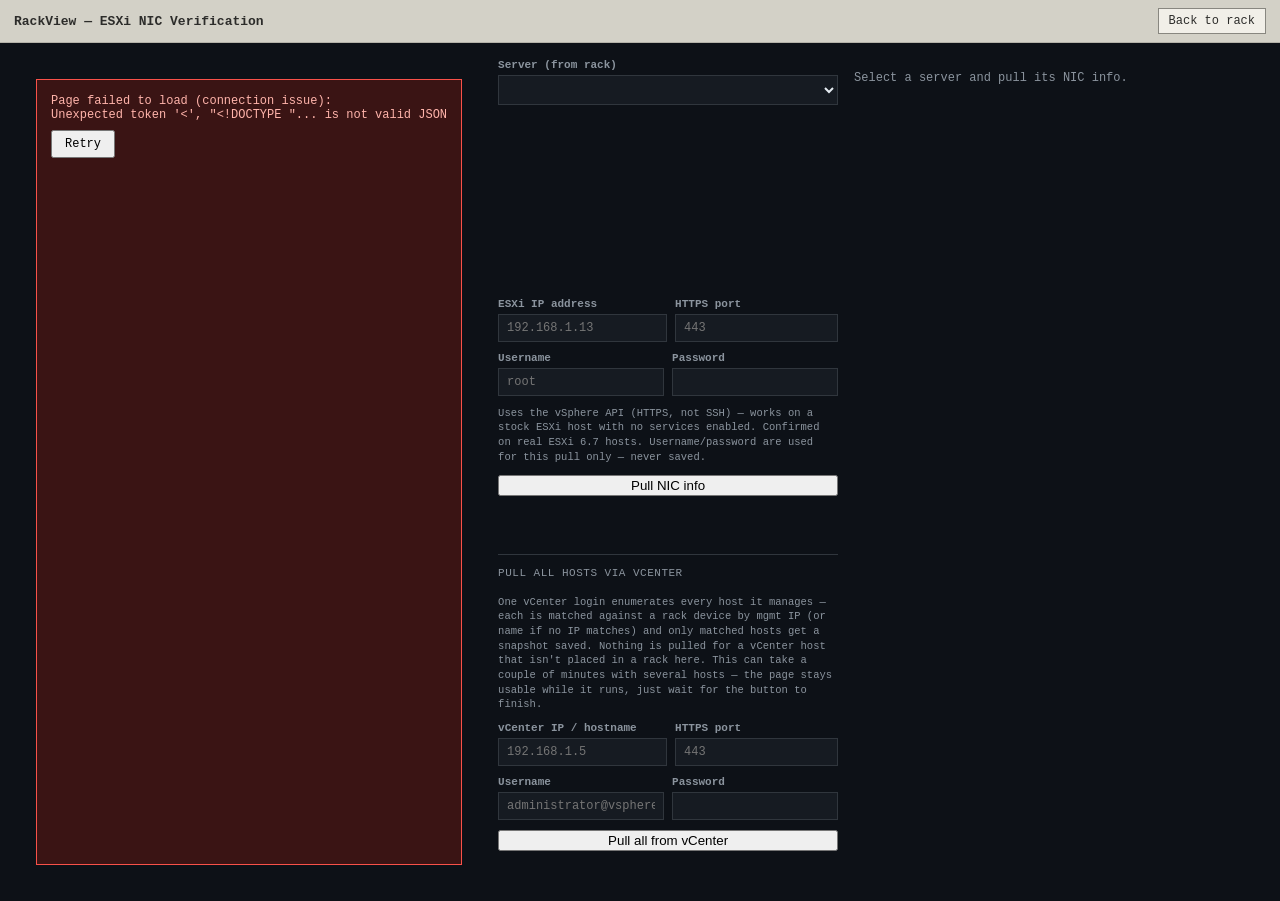
==== commit 6ed147b0: "Fix vCenter pull timeout mismatch, add a global error safety net The vCenter bulk pull's client-side" ====
--- a/static/esxi.html
+++ b/static/esxi.html
@@ -45,7 +45,7 @@
 
       <div class="san-vc-section">
         <div class="san-h4" style="margin-top:0">Pull all hosts via vCenter</div>
-        <div class="san-hint">One vCenter login enumerates every host it manages — each is matched against a rack device by mgmt IP (or name if no IP matches) and only matched hosts get a snapshot saved. Nothing is pulled for a vCenter host that isn't placed in a rack here.</div>
+        <div class="san-hint">One vCenter login enumerates every host it manages — each is matched against a rack device by mgmt IP (or name if no IP matches) and only matched hosts get a snapshot saved. Nothing is pulled for a vCenter host that isn't placed in a rack here. This can take a couple of minutes with several hosts — the page stays usable while it runs, just wait for the button to finish.</div>
         <div class="san-field-row">
           <div class="san-field">
             <label for="vc-ip">vCenter IP / hostname</label>
